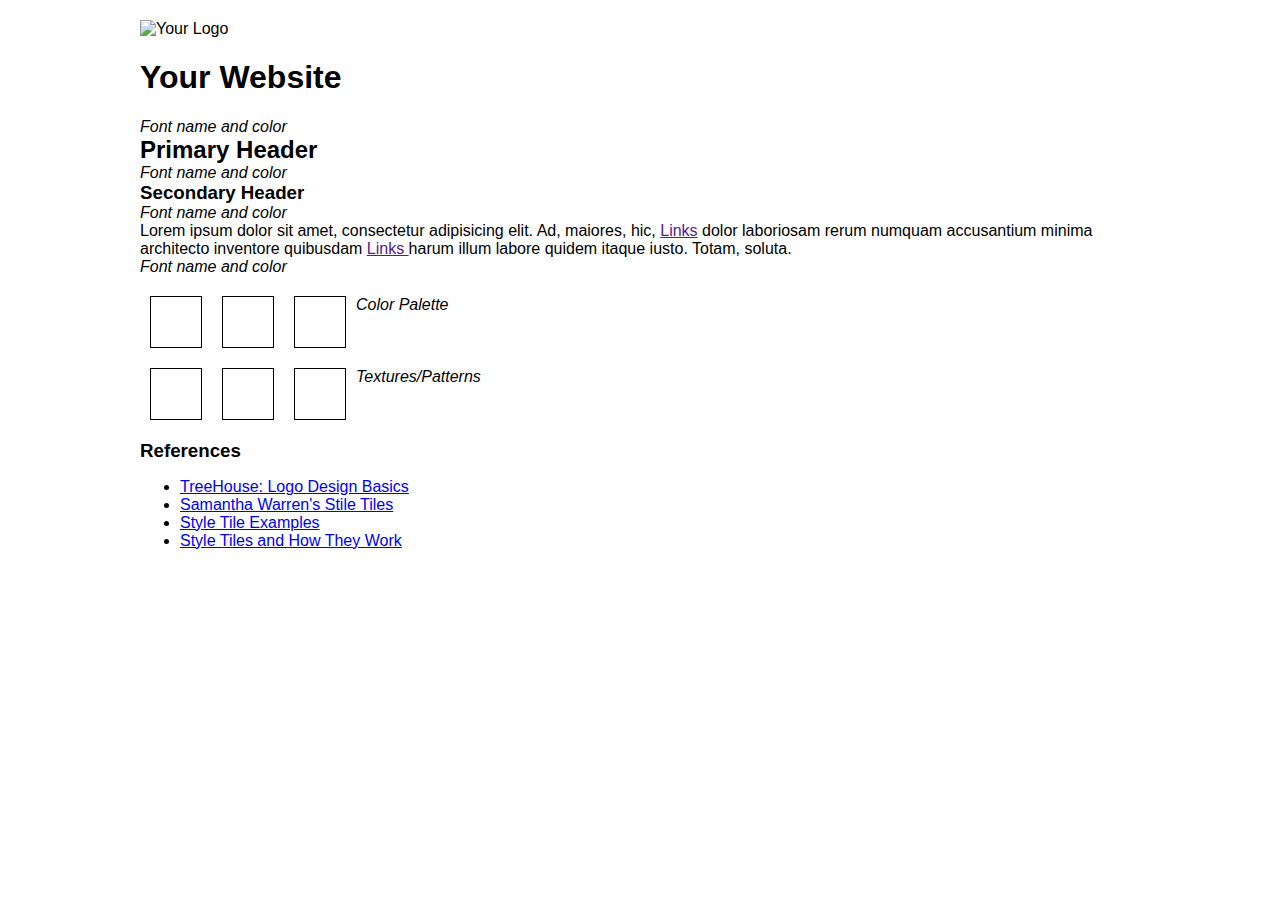
==== index.html @ f70e76e8 "restarted p3" ====
<!doctype html>
<html lang="en">
<head>
  <meta charset="UTF-8" />
  <title>Style Tile</title>
	
  <link rel="stylesheet" href="css/normalize.css">
  <link rel="stylesheet" href="css/grid.css">	

  <link href='http://fonts.googleapis.com/css?family=Raleway' rel='stylesheet' type='text/css'>
  			
  <link rel="stylesheet" href="css/styles.css">	
	
</head>
<body>
	
	<div class="container">
		
		<section>
			<img src="http://placehold.it/300x200" alt="Your Logo">
		</section>	

		<section>

			<h1>Your Website</h1>
			<em>Font name and color</em>

			<h2>Primary Header</h2>
			<em>Font name and color</em>

			<h3>Secondary Header</h3>
			<em>Font name and color</em>

			<p>Lorem ipsum dolor sit amet, consectetur adipisicing elit. Ad, maiores, hic, <a href="">Links</a> dolor laboriosam rerum numquam accusantium minima architecto inventore quibusdam <a href="">Links </a> harum illum labore quidem itaque iusto. Totam, soluta.</p>
			<em>Font name and color</em>
			
		</section>
		
		<section>
			<div class="color-1"></div>
			<div class="color-2"></div>
			<div class="color-3"></div>
			<em>Color Palette</em>

			<div class="clear"></div>
		</section>
		
		<section>
			<div class="pattern-1"></div>
			<div class="pattern-2"></div>
			<div class="pattern-3"></div>
			<em>Textures/Patterns</em>

			<div class="clear"></div>
		</section>

		<footer>
			<h3>References</h3>
			<ul>
				<li><a href="http://teamtreehouse.com/library/logo-design-basics">TreeHouse: Logo Design Basics</a></li>
				<li><a href="http://styletil.es/">Samantha Warren's Stile Tiles</a></li>
				<li><a href="http://samanthatoy.com/style-tiles/">Style Tile Examples</a></li>
				<li><a href="http://alistapart.com/article/style-tiles-and-how-they-work">Style Tiles and How They Work</a></li>
			</ul>
		</footer>

		<!-- Clearfix -->
		<div class="clear"></div>

	</div>
	
  
</body>
</html>
---- css/grid.css ----
/*
 Width: 1000px
 # Columns : 12 
 Column width: 65px
 Gutter : 20px 

 */
.grid_1 { width: 65px; }
.grid_2 { width: 150px; }
.grid_3 { width: 235px; }
.grid_4 { width: 320px; }
.grid_5 { width: 405px; }
.grid_6 { width: 490px; }
.grid_7 { width: 575px; }
.grid_8 { width: 660px; }
.grid_9 { width: 745px; }
.grid_10 { width: 830px; }
.grid_11 { width: 915px; }
.grid_12 { width: 1000px; }

.grid_1,
.grid_2,
.grid_3,
.grid_4,
.grid_5,
.grid_6,
.grid_7,
.grid_8,
.grid_9,
.grid_10,
.grid_11,
.grid_12 {
	margin: 0 20px 10px 0;
	float: left;
	display: block;
}

.alpha{margin-left:0px;}
.omega{margin-right:0px;}

.container{
	width: 1000px; 
	margin: auto;
}



.clear{clear:both;display:block;overflow:hidden;visibility:hidden;width:0;height:0}.clearfix:after{clear:both;content:' ';display:block;font-size:0;line-height:0;visibility:hidden;width:0;height:0}* html .clearfix,*:first-child+html .clearfix{zoom:1}
---- css/styles.css ----
/* Set Your Own Margin & Padding */
h2, h3, p {
	margin: 0;
}

/* Layout for Style Tile*/
section {
	margin: 20px 0;
}

.color-1,
.color-2,
.color-3,
.pattern-1,
.pattern-2,
.pattern-3 {
	border: 1px solid #000;
	float: left;
	margin: 0 10px;
	height: 50px;
	width: 50px;
}


/* Show Grid */
.showgrid {
	background: url("../img/grid-bg.png") repeat-y;
}
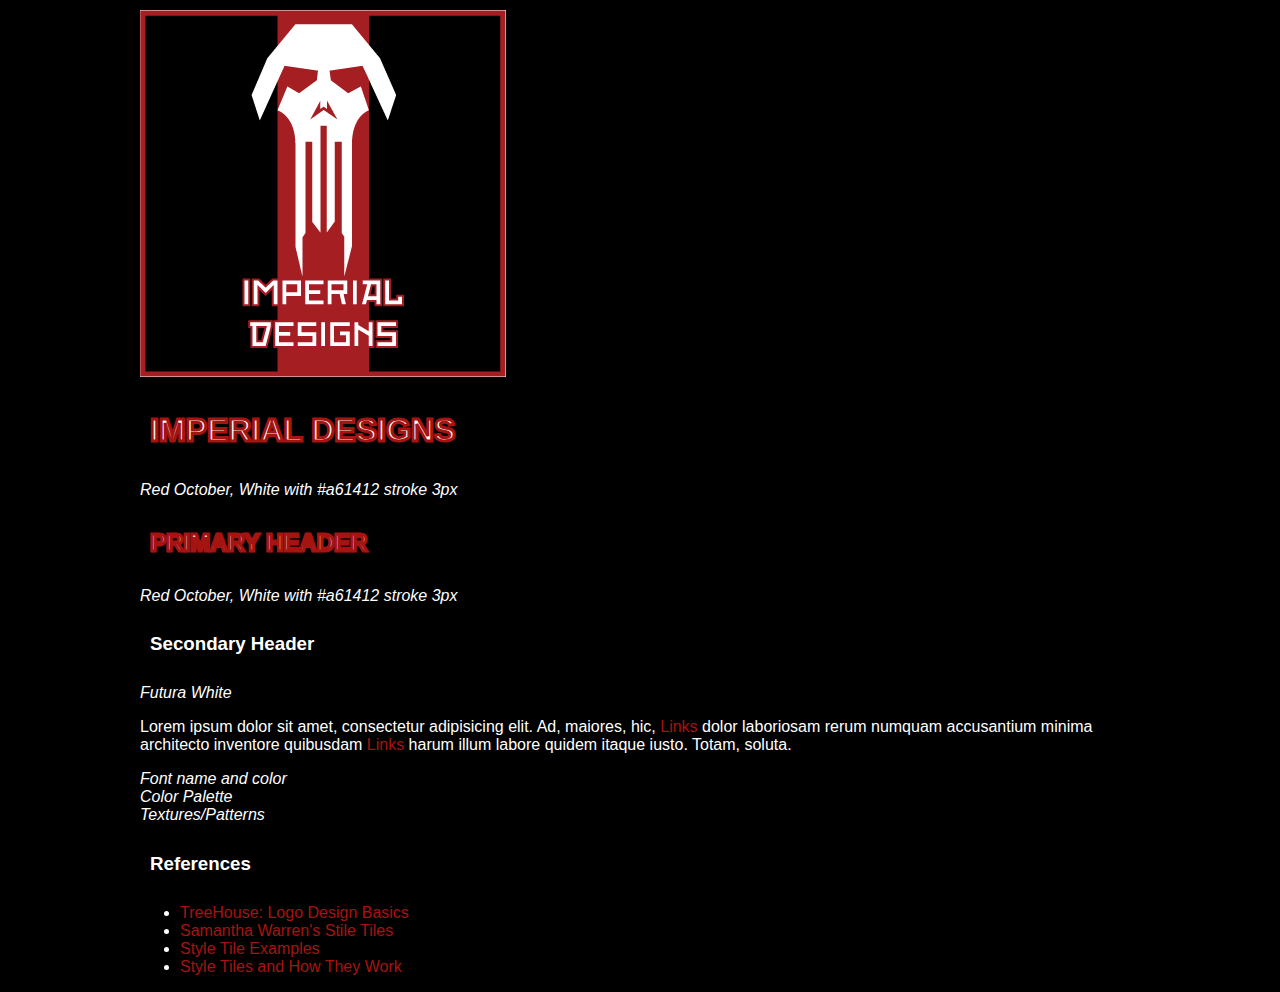
==== commit 6f66d0b5: "added quite a bit of css and tweaked the html a sukoshi, added a logo" ====
--- a/index.html
+++ b/index.html
@@ -17,19 +17,19 @@
 	<div class="container">
 		
 		<section>
-			<img src="http://placehold.it/300x200" alt="Your Logo">
+			<img src="img/ID_logo.png" alt="Imperial Designs Logo">
 		</section>	
 
 		<section>
 
-			<h1>Your Website</h1>
-			<em>Font name and color</em>
+			<h1>Imperial Designs</h1>
+			<em>Red October, White with #a61412 stroke 3px</em>
 
 			<h2>Primary Header</h2>
-			<em>Font name and color</em>
+			<em>Red October, White with #a61412 stroke 3px</em>
 
 			<h3>Secondary Header</h3>
-			<em>Font name and color</em>
+			<em>Futura White</em>
 
 			<p>Lorem ipsum dolor sit amet, consectetur adipisicing elit. Ad, maiores, hic, <a href="">Links</a> dolor laboriosam rerum numquam accusantium minima architecto inventore quibusdam <a href="">Links </a> harum illum labore quidem itaque iusto. Totam, soluta.</p>
 			<em>Font name and color</em>
--- a/css/styles.css
+++ b/css/styles.css
@@ -1,28 +1,42 @@
-/* Set Your Own Margin & Padding */
-h2, h3, p {
-	margin: 0;
+:root {
+	background-color: black;
+	color: white;
+	font-family: 'Futura', sans-serif;
 }
 
-/* Layout for Style Tile*/
-section {
-	margin: 20px 0;
+h1 {
+	color: white;
+	font-family: 'Red October', sans-serif;
+	background-color: black;
+	text-transform: uppercase;
+	padding: 10px;
+	display: block;
+	-webkit-text-stroke: 3px #a61412;
 }
 
-.color-1,
-.color-2,
-.color-3,
-.pattern-1,
-.pattern-2,
-.pattern-3 {
-	border: 1px solid #000;
-	float: left;
-	margin: 0 10px;
-	height: 50px;
-	width: 50px;
+h2 {
+	color: white;
+	font-family: 'Red October', sans-serif;
+	background-color: black;
+	text-transform: uppercase;
+	padding: 10px;
+	display: block;
+	-webkit-text-stroke: 3px #a61412;
 }
 
+h3 {
+	color: white;
+	font-family: 'Futura', sans-serif;
+	background-color: black;
+	padding: 10px;
 
-/* Show Grid */
-.showgrid {
-	background: url("../img/grid-bg.png") repeat-y;
+}
+
+a {
+	text-decoration: none;
+	color: #a61412;
+}
+
+img {
+	margin-top: 10px;
 }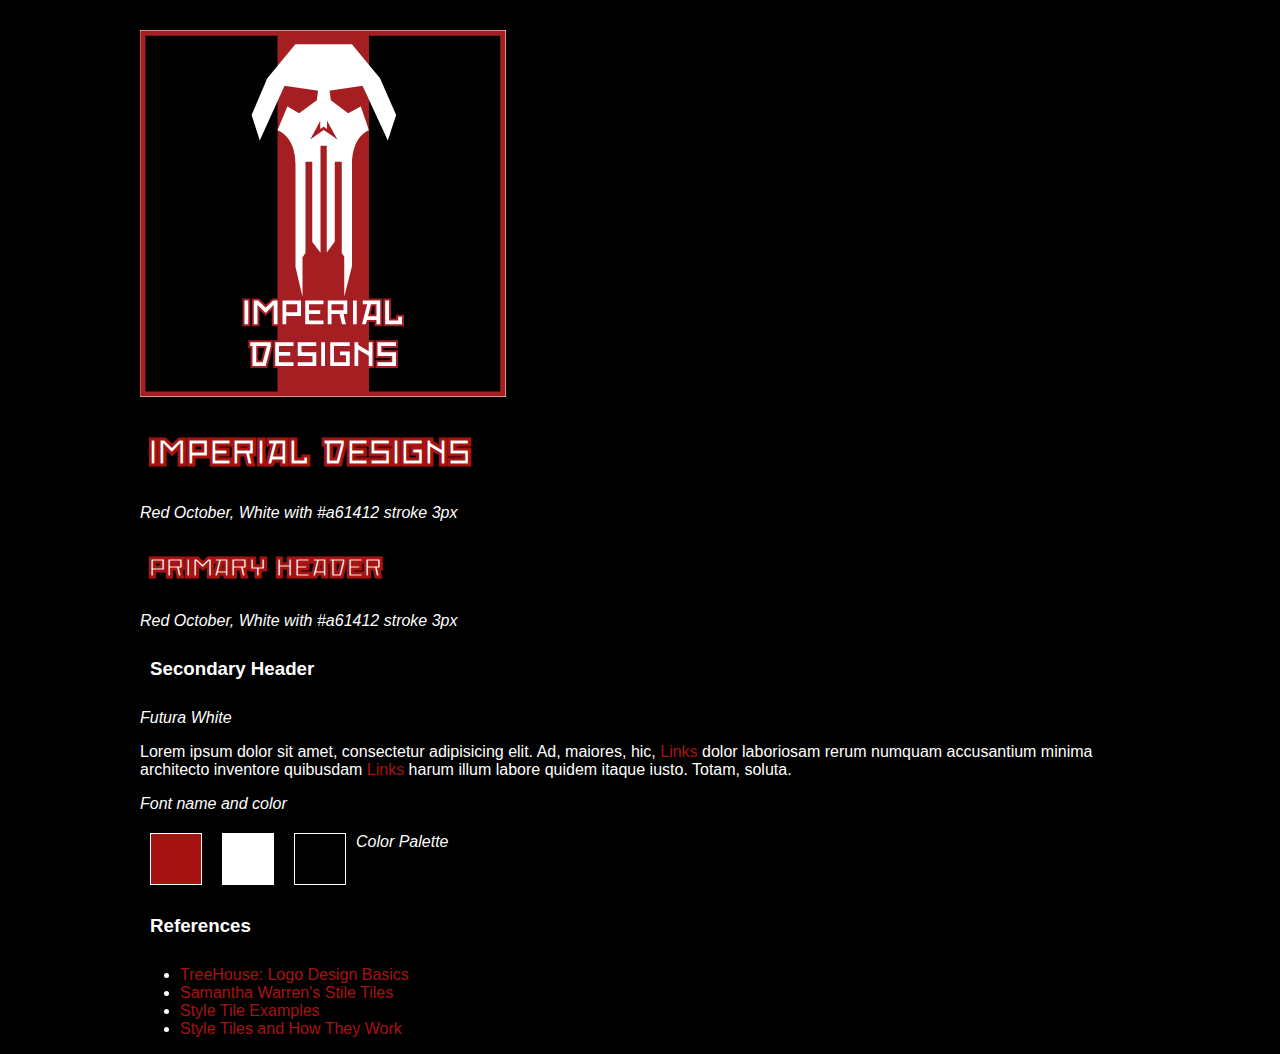
==== commit 38eaadbf: "deleted obsolete css" ====
--- a/index.html
+++ b/index.html
@@ -44,15 +44,6 @@
 
 			<div class="clear"></div>
 		</section>
-		
-		<section>
-			<div class="pattern-1"></div>
-			<div class="pattern-2"></div>
-			<div class="pattern-3"></div>
-			<em>Textures/Patterns</em>
-
-			<div class="clear"></div>
-		</section>
 
 		<footer>
 			<h3>References</h3>
--- a/css/styles.css
+++ b/css/styles.css
@@ -1,27 +1,50 @@
-:root {
+/* Palette CSS */
+
+section {
+	margin: 20px 0;
+}
+
+.color-1,
+.color-2,
+.color-3,
+.pattern-1,
+.pattern-2,
+.pattern-3 {
+	border: 1px solid #fff;
+	float: left;
+	margin: 0 10px;
+	height: 50px;
+	width: 50px;
+}
+
+.color-1 {
+	background-color: #a61412;
+}
+
+.color-2 {
+	background-color: #fff;
+}
+
+.color-3 {
+	background-color: #000;
+}
+
+/* My CSS */
+
+body {
 	background-color: black;
 	color: white;
 	font-family: 'Futura', sans-serif;
 }
 
-h1 {
+h1, h2 {
 	color: white;
 	font-family: 'Red October', sans-serif;
 	background-color: black;
 	text-transform: uppercase;
 	padding: 10px;
 	display: block;
-	-webkit-text-stroke: 3px #a61412;
-}
-
-h2 {
-	color: white;
-	font-family: 'Red October', sans-serif;
-	background-color: black;
-	text-transform: uppercase;
-	padding: 10px;
-	display: block;
-	-webkit-text-stroke: 3px #a61412;
+	-webkit-text-stroke: 2px #a61412;
 }
 
 h3 {
@@ -39,4 +62,10 @@
 
 img {
 	margin-top: 10px;
-}+}
+
+@font-face {
+	font-family: 'Red October';
+	src: url('../assets/red_october-regular-webfont.woff');
+}
+
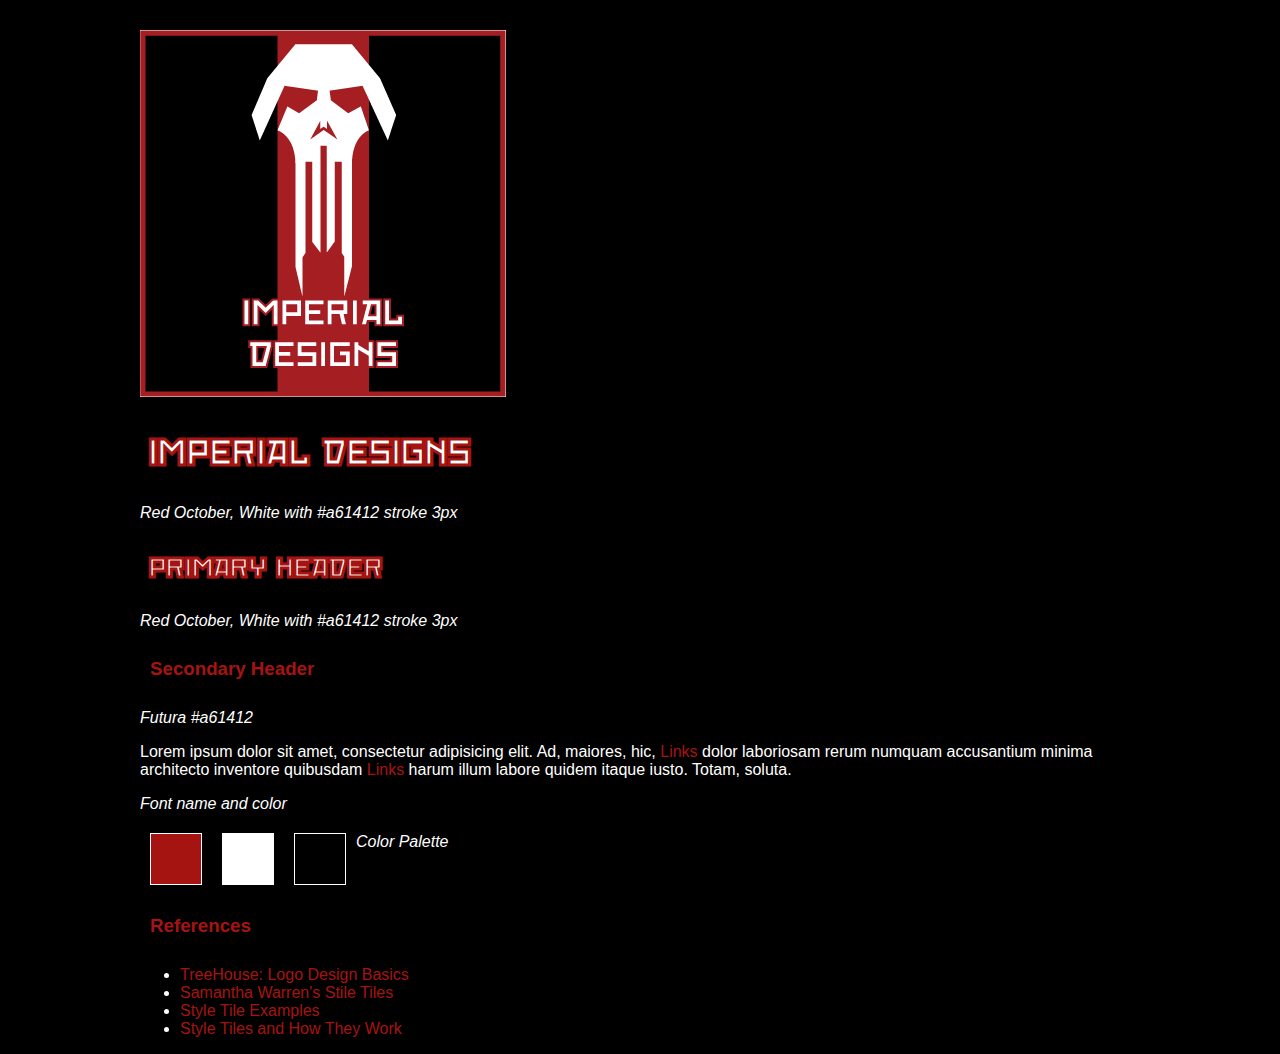
==== commit 99a3eba6: "fixed html to describe css" ====
--- a/index.html
+++ b/index.html
@@ -29,7 +29,7 @@
 			<em>Red October, White with #a61412 stroke 3px</em>
 
 			<h3>Secondary Header</h3>
-			<em>Futura White</em>
+			<em>Futura #a61412</em>
 
 			<p>Lorem ipsum dolor sit amet, consectetur adipisicing elit. Ad, maiores, hic, <a href="">Links</a> dolor laboriosam rerum numquam accusantium minima architecto inventore quibusdam <a href="">Links </a> harum illum labore quidem itaque iusto. Totam, soluta.</p>
 			<em>Font name and color</em>
--- a/css/styles.css
+++ b/css/styles.css
@@ -15,18 +15,37 @@
 	margin: 0 10px;
 	height: 50px;
 	width: 50px;
+	transition: all .5s;
 }
 
 .color-1 {
 	background-color: #a61412;
 }
 
+.color-1:hover {
+	height: 100px;
+	width: 100px;
+	transition: all .5s;
+}
+
 .color-2 {
 	background-color: #fff;
 }
 
+.color-2:hover {
+	height: 100px;
+	width: 100px;
+	transition: all .5s;
+}
+
 .color-3 {
 	background-color: #000;
+}
+
+.color-3:hover {
+	height: 100px;
+	width: 100px;
+	transition: all .5s;
 }
 
 /* My CSS */
@@ -48,7 +67,7 @@
 }
 
 h3 {
-	color: white;
+	color: #a61412;
 	font-family: 'Futura', sans-serif;
 	background-color: black;
 	padding: 10px;
@@ -67,5 +86,4 @@
 @font-face {
 	font-family: 'Red October';
 	src: url('../assets/red_october-regular-webfont.woff');
-}
-
+}